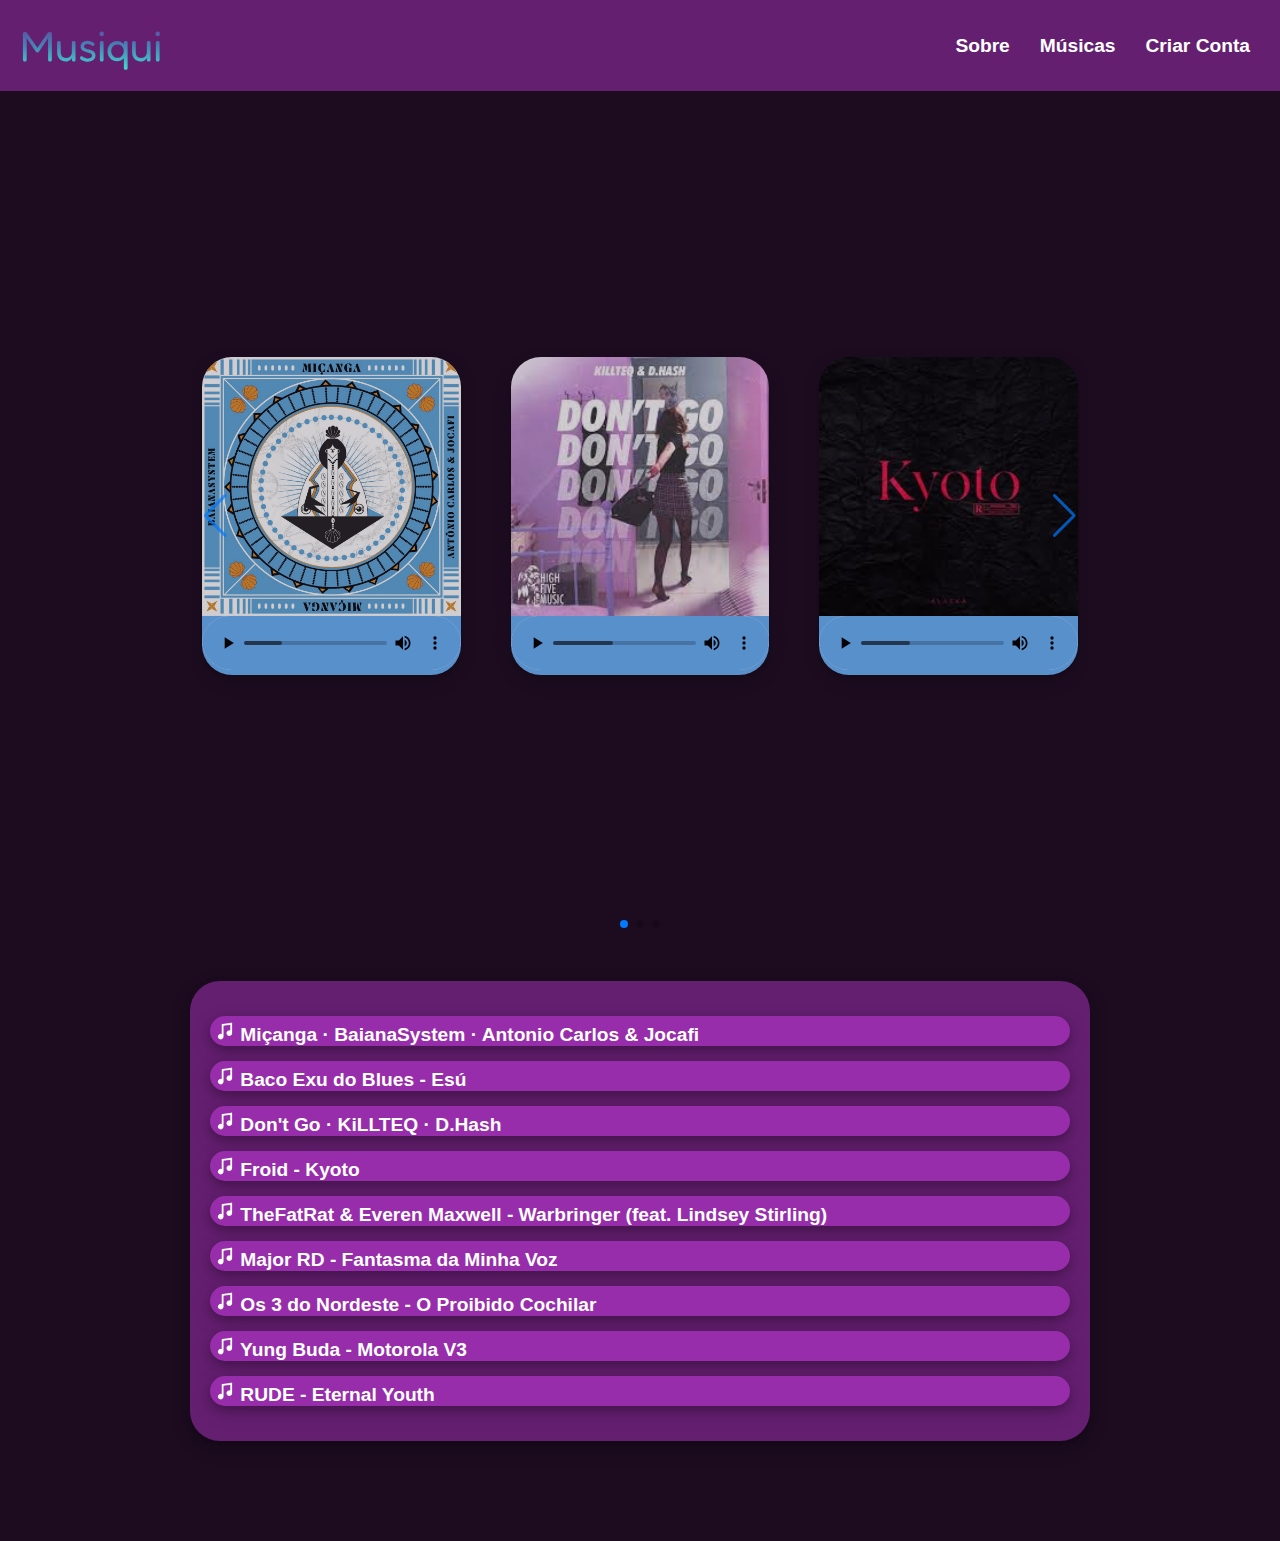
==== index.html @ 0f7632d6 "Adicionando os arquivos do site" ====
<!DOCTYPE html>
<html lang="pt-br">
<head>
    <meta charset="UTF-8">
    <meta http-equiv="X-UA-Compatible" content="IE=edge">
    <meta name="viewport" content="width=device-width, initial-scale=1.0">
    <link rel="stylesheet" href="style/style.css">
    <link rel="stylesheet" href="https://unpkg.com/swiper/swiper-bundle.min.css"/>
    <link rel="icon" type="image/png" sizes="32x32" href="/favicon-32x32.png">
    <title>Musiqui</title>
</head>
<body>
    <header>
        <a href="" class="logo">Musiqui</a>
        <nav>
            <ul>
                <li><a class="navg" href="#">Sobre</a></li>
                <li><a class="navg" href="#">Músicas</a></li>
                <li><a class="navg" href="#">Criar Conta</a></li>
            </ul>
        </nav>
    </header>
    <section>
        <div class="swiper mySwiper container">
            <div class="swiper-wrapper content">
                
                <div class="swiper-slide card">
                    <div class="card-content">
                        <div class="image">
                            <img src="image/Miçanga.jpg" alt="">
                            <div class="player">
                                <audio src="music/Miçanga · BaianaSystem · Antonio Carlos & Jocafi..mp3" controls></audio>
                            </div>
                        </div>
                    </div>
                </div>

                <div class="swiper-slide card">
                    <div class="card-content">
                        <div class="image">
                            <img src="image/dontgo.jfif" alt="">
                            <div class="player">
                                <audio src="music/Don't Go.mp3" controls></audio>
                            </div>
                        </div>
                    </div>
                </div>

                <div class="swiper-slide card">
                    <div class="card-content">
                        <div class="image">
                            <img src="image/Kyoto.jfif" alt="">
                            <div class="player">
                                <audio src="music/Froid - Kyoto.mp3" controls></audio>
                            </div>
                            
                        </div>
                    </div>
                </div>

                <div class="swiper-slide card">
                    <div class="card-content">
                        <div class="image">
                            <img src="image/Fantasma.jpg" alt="">
                            <div class="player">
                                <audio src="music/Major RD - Fantasma da Minha Voz.mp3" controls></audio>
                            </div>
                            
                        </div>
                    </div>
                </div>

                <div class="swiper-slide card">
                    <div class="card-content">
                        <div class="image">
                            <img src="image/Buda.jpg" alt="">
                            <div class="player">
                                <audio src="music/Motorola V3.mp3" controls></audio>
                            </div>
                        </div>
                    </div>
                </div>

                <div class="swiper-slide card">
                    <div class="card-content">
                        <div class="image">
                            <img src="image/Thefatrat.jpg" alt="">
                            <div class="player">
                                <audio src="music/TheFatRat & Everen Maxwell - Warbringer (feat. Lindsey Stirling).mp3" controls></audio>
                            </div>
                            
                        </div>
                    </div>
                </div>

                <div class="swiper-slide card">
                    <div class="card-content">
                        <div class="image">
                            <img src="image/proibido.jpg" alt="">
                            <div class="player">
                                <audio src="music/Os 3 do Nordeste - O Proibido Cochilar.mp3" controls></audio>
                            </div>
                            
                        </div>
                    </div>
                </div>

                <div class="swiper-slide card">
                    <div class="card-content">
                        <div class="image">
                            <img src="image/the_eternal_youth.jpg" alt="">
                            <div class="player">
                                <audio src="music/RUDE - Eternal Youth.mp3" controls></audio>
                            </div>
                            
                        </div>
                    </div>
                </div>

            </div>
        </div>

        <div class="swiper-button-next"></div>
        <div class="swiper-button-prev"></div>
        <div class="swiper-pagination"></div>
    </section>
    <main>
        <div id="playlist">
            <div class="music">
                <a class="youtube" href="https://www.youtube.com/watch?v=GSQLVTuqDxk" target="_blank">
                    <p> <img src="icons/music.png" class="icon"> Miçanga · BaianaSystem · Antonio Carlos & Jocafi</p>
                </a>
                <audio src="music/Miçanga · BaianaSystem · Antonio Carlos & Jocafi..mp3" controls></audio>
            </div>
            <div class="music">
                <a class="youtube" href="https://www.youtube.com/watch?v=opgimBI2Rqk&t=8s" target="_blank">
                    <p> <img src="icons/music.png" class="icon"> Baco Exu do Blues - Esú</p>
                </a>
                <audio src="music/Baco Exu do Blues - Esú.mp3" controls></audio>
            </div>
            <div class="music">
                <a class="youtube" href="https://www.youtube.com/watch?v=qqzT4gUTlic" target="_blank">
                    <p> <img src="icons/music.png" class="icon"> Don't Go · KiLLTEQ · D.Hash</p>
                </a>
                <audio src="music/Don't Go.mp3" controls></audio>
            </div>
            <div class="music">
                <a class="youtube" href="https://www.youtube.com/watch?v=JWzgxmFDY9k" target="_blank">
                    <p> <img src="icons/music.png" class="icon"> Froid - Kyoto</p>
                </a>
                <audio src="music/Froid - Kyoto.mp3" controls></audio>
            </div>
            <div class="music">
                <a class="youtube" href="https://www.youtube.com/watch?v=qvH70pJFKps" target="_blank">
                    <p> <img src="icons/music.png" class="icon"> TheFatRat & Everen Maxwell - Warbringer (feat. Lindsey Stirling)</p>
                </a>
                <audio src="music/TheFatRat & Everen Maxwell - Warbringer (feat. Lindsey Stirling).mp3" controls></audio>
            </div>
            <div class="music">
                <a class="youtube" href="https://www.youtube.com/watch?v=qNSg5je8FRA" target="_blank">
                    <p> <img src="icons/music.png" class="icon"> Major RD - Fantasma da Minha Voz</p>
                </a>
                <audio src="music/Major RD - Fantasma da Minha Voz.mp3" controls></audio>
            </div>
            <div class="music">
                <a class="youtube" href="https://www.youtube.com/watch?v=NQ_DTZ9Vxng" target="_blank">
                    <p> <img src="icons/music.png" class="icon"> Os 3 do Nordeste - O Proibido Cochilar</p>
                </a>
                <audio src="music/Os 3 do Nordeste - O Proibido Cochilar.mp3" controls></audio>
            </div>
            <div class="music">
                <a class="youtube" href="https://www.youtube.com/watch?v=iYcohMSWCVU" target="_blank">
                    <p> <img src="icons/music.png" class="icon"> Yung Buda - Motorola V3</p>
                </a>
                <audio src="music/Motorola V3.mp3" controls></audio>
            </div>
            <div class="music">
                <a class="youtube" href="" target="_blank" >
                    <p> <img src="icons/music.png" class="icon"> RUDE - Eternal Youth</p>
                </a>
                <audio src="music/RUDE - Eternal Youth.mp3" controls></audio>
            </div>
            
        </div>
    </main>
    
    <script src="https://unpkg.com/swiper/swiper-bundle.min.js"></script>
    <script>
        var swiper = new Swiper(" .mySwiper",{
        slidesPerView: 3,
        spaceBetween: 30,
        slidesPerGroup: 3,
        loop: true,
        loopFillGroupWithBlank: true,
        pagination: {
            el: ".swiper-pagination",
            clickable: true,
        },
        navigation:{
            nextEl: ".swiper-button-next",
            prevEl: ".swiper-button-prev"
        }
    })

        
    </script>
</body>
</html>
---- style/style.css ----
@import url('https://fonts.googleapis.com/css2?family=Fredoka+One&display=swap');

:root{
    --color1: #68b2f8 ;
    --color2: #506ee5 ;
    --color3: #7037cd ;
    --color4: #651f71 ;
    --color5: #1d0c20 ;
}

*{
    padding: 0px;
    margin: 0px;
    box-sizing: border-box;
}

*{
    padding: 0px;
    margin: 0px;
    box-sizing: border-box;
}

body, ul, li, p{
    list-style: none;
    font-family: Arial, Helvetica, sans-serif;
    font-size: 1.2rem;
}

header{
    background-color: #651f71;
    display: flex;
    flex-wrap: wrap;
    justify-content: space-between;
    align-items: center;
    padding: 20px;
}

.navg{
    text-decoration: none;
    color: white;
    padding: 10px;
    transition: all 0.7s;
    font-weight: bold;
}

.navg:hover{
    background-image: linear-gradient(to bottom, white, turquoise, steelblue); 
    color: white;
    background-clip: text;
    -webkit-background-clip: text;
    -webkit-text-fill-color: transparent;
    font-weight: bold;
}

.logo{
    background-image: linear-gradient(to bottom, rebeccapurple, steelblue, turquoise);
    color: black;
    background-clip: text;
    -webkit-background-clip: text;
    -webkit-text-fill-color: transparent;
    font-size: 2.2em;
    text-decoration: none;
    font-family: 'Fredoka One';
}

.logo:hover{
    background-image: linear-gradient(to bottom, white, turquoise, steelblue);
    color: black;
    background-clip: text;
    -webkit-background-clip: text;
    -webkit-text-fill-color: transparent;
    font-size: 2.2em;
    text-decoration: none;
    font-family: 'Fredoka One';
}

ul{
    display: flex;
}

ul li{
    margin-left: 10px;
}

ul li a{
    display: block;
    padding: 10px;
    
}

body{background-color: var(--color5);}

section{
    margin: auto;
    position: relative;
    height: 850px;
    width: 70%;
    display: flex;
    align-items: center;
}

.swiper{
    width: 1300px;
}

.card{
    position: relative;
    border-radius: 20px;
    margin: 20px 0;
}

section .card .image{
    height: 100%;
    width: 100%;
    cursor: pointer;
    padding: 10px;
    
}

section .card .image img{
    height: 100%;
    width: 100%;
    border-radius:  30px 30px 0 0;
    opacity: 100%;
    box-shadow: 0 4px 8px 0 rgba(0, 0, 0, 0.2),  0 6px 20px 0 rgba(0, 0, 0, 0.19);

}

section .card .image{
    opacity: 80%;
    transition: all 0.4s;
}

section .card .image:hover{
    transform: scale(1.07);
    opacity: 100%;
    transition: all 0.4s;
}

.swiper-pagination{
    position: absolute;
}

.swiper-button-next, .swiper-button-prev{
    opacity: 0.7;
    color: red;
    transition: all 0.3s ease;
}

.swiper-button-next:hover, .swiper-button-prev:hover{
    transform: scale(1.07);
    opacity: 1;
    color: white;
}

.player{
    margin-top: -5px;
    box-shadow: 0 4px 8px 0 rgba(0, 0, 0, 0.2),  0 6px 20px 0 rgba(0, 0, 0, 0.19);
    border-radius:  0 0 30px 30px;
    background-color: var(--color1);
}

.player > audio{
    border-radius:  0 0 30px 30px;
    background-color: var(--color1);
    padding: 0px;
}

main > #playlist{
    width: 900px;
    margin: 40px auto 100px auto;
    background-color: var(--color4);
    box-shadow: 0 4px 8px 0 rgba(0, 0, 0, 0.2),  0 6px 20px 0 rgba(0, 0, 0, 0.19);
    border-radius: 30px;
    padding: 20px;
    
    
}

.icon{
    display: inline-block;
    width: 20px;
    margin: 0px auto 0px auto;
}

.youtube{
    text-decoration: none;
    color: white;
    font-weight: bold;
    padding-bottom: 5px ;
    transition-property: color;
    transition-duration: 0.5s;
}

.youtube:hover{
    color: #68b2f8;
}

main > #playlist > .music > audio::-webkit-media-controls-panel{
    background-color: #972daa;
}

main > #playlist > .music{
    background-color: #972daa;
    margin:  15px 0 15px 0;
    border-radius: 20px;
    box-shadow: 0 4px 8px 0 rgba(0, 0, 0, 0.2),  0 6px 20px 0 rgba(0, 0, 0, 0.19);
    height: 30px;
    transition: height 0.5s;
    padding: 5px;
    
}

main > #playlist > .music > p{
    font-family: Arial, Helvetica, sans-serif;
    font-weight: bold;

}

main > #playlist > .music > audio{
    padding: 5px 5px 5px 5px;
    height: 30px;
    display: none;
}

main > #playlist > .music:hover{
    display: block;
    height: 70px;
    
}

main > #playlist > .music:hover audio{
    display: block;
    
}


audio{
   width: 100%;
}

audio::-webkit-media-controls-panel{
    background-color: var(--color1);
}

audio::-webkit-media-controls-timeline{
    width: 70px;
    padding: 0px;
}

audio::-webkit-media-controls-toggle-closed-captions-button{
    display: none;
}

audio::-webkit-media-controls-time-remaining-display{
    display: none;
}

audio::-webkit-media-controls-current-time-display{
    display: none;
}
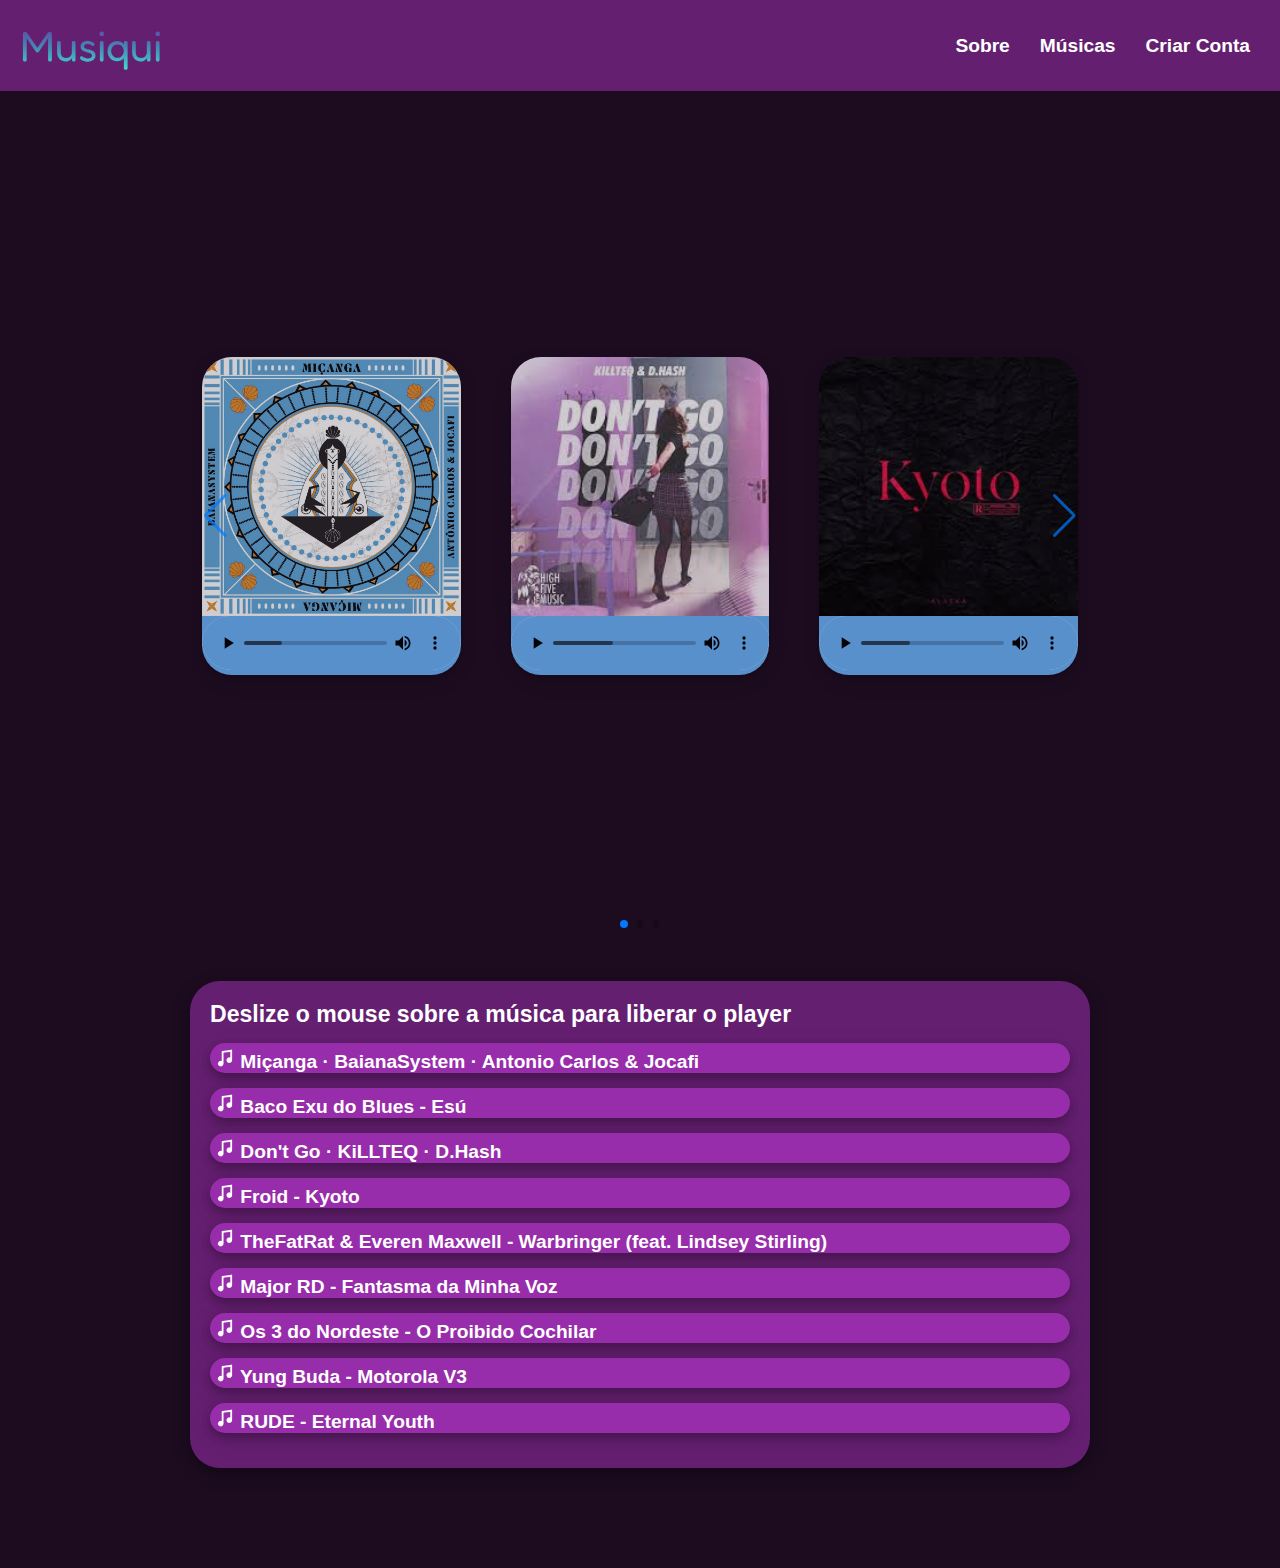
==== commit 98aa5774: "retoques finais" ====
--- a/index.html
+++ b/index.html
@@ -6,7 +6,7 @@
     <meta name="viewport" content="width=device-width, initial-scale=1.0">
     <link rel="stylesheet" href="style/style.css">
     <link rel="stylesheet" href="https://unpkg.com/swiper/swiper-bundle.min.css"/>
-    <link rel="icon" type="image/png" sizes="32x32" href="/favicon-32x32.png">
+    <link rel="icon" type="image/png" sizes="32x32" href="icons/favicon-32x32.png">
     <title>Musiqui</title>
 </head>
 <body>
@@ -126,6 +126,7 @@
     </section>
     <main>
         <div id="playlist">
+            <h1>Deslize o mouse sobre a música para liberar o player</h1>
             <div class="music">
                 <a class="youtube" href="https://www.youtube.com/watch?v=GSQLVTuqDxk" target="_blank">
                     <p> <img src="icons/music.png" class="icon"> Miçanga · BaianaSystem · Antonio Carlos & Jocafi</p>
--- a/style/style.css
+++ b/style/style.css
@@ -177,6 +177,11 @@
     
 }
 
+main > #playlist > h1{
+    font-size: 1.2em;
+    color: white;
+}
+
 .icon{
     display: inline-block;
     width: 20px;
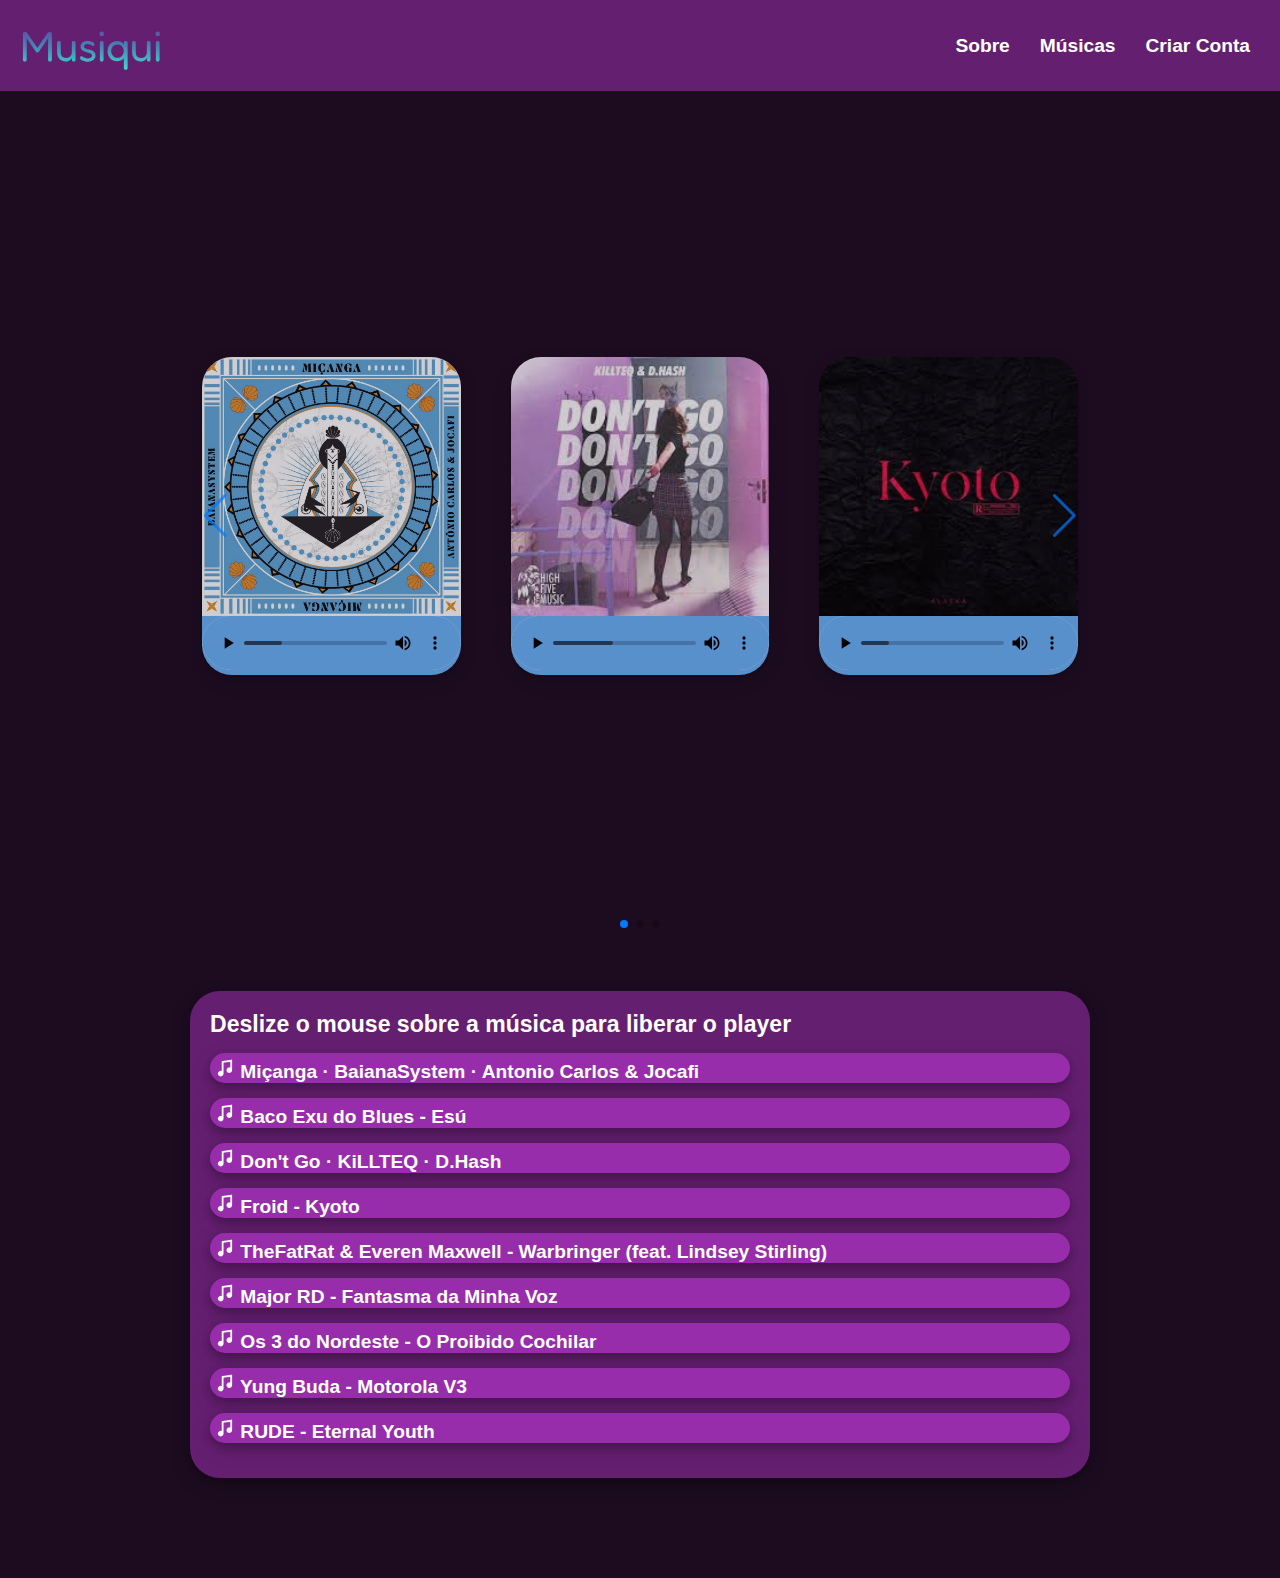
==== commit 00fefc59: "Adição da letra" ====
--- a/index.html
+++ b/index.html
@@ -132,54 +132,63 @@
                     <p> <img src="icons/music.png" class="icon"> Miçanga · BaianaSystem · Antonio Carlos & Jocafi</p>
                 </a>
                 <audio src="music/Miçanga · BaianaSystem · Antonio Carlos & Jocafi..mp3" controls></audio>
+                <a href="letra.html" class="sLetra">+Veja a Letra</a>
             </div>
             <div class="music">
                 <a class="youtube" href="https://www.youtube.com/watch?v=opgimBI2Rqk&t=8s" target="_blank">
                     <p> <img src="icons/music.png" class="icon"> Baco Exu do Blues - Esú</p>
                 </a>
                 <audio src="music/Baco Exu do Blues - Esú.mp3" controls></audio>
+                <a href="#" class="sLetra">+Veja a Letra</a>
             </div>
             <div class="music">
                 <a class="youtube" href="https://www.youtube.com/watch?v=qqzT4gUTlic" target="_blank">
                     <p> <img src="icons/music.png" class="icon"> Don't Go · KiLLTEQ · D.Hash</p>
                 </a>
                 <audio src="music/Don't Go.mp3" controls></audio>
+                <a href="#" class="sLetra">+Veja a Letra</a>
             </div>
             <div class="music">
                 <a class="youtube" href="https://www.youtube.com/watch?v=JWzgxmFDY9k" target="_blank">
                     <p> <img src="icons/music.png" class="icon"> Froid - Kyoto</p>
                 </a>
                 <audio src="music/Froid - Kyoto.mp3" controls></audio>
+                <a href="#" class="sLetra">+Veja a Letra</a>
             </div>
             <div class="music">
                 <a class="youtube" href="https://www.youtube.com/watch?v=qvH70pJFKps" target="_blank">
                     <p> <img src="icons/music.png" class="icon"> TheFatRat & Everen Maxwell - Warbringer (feat. Lindsey Stirling)</p>
                 </a>
                 <audio src="music/TheFatRat & Everen Maxwell - Warbringer (feat. Lindsey Stirling).mp3" controls></audio>
+                <a href="#" class="sLetra">+Veja a Letra</a>
             </div>
             <div class="music">
                 <a class="youtube" href="https://www.youtube.com/watch?v=qNSg5je8FRA" target="_blank">
                     <p> <img src="icons/music.png" class="icon"> Major RD - Fantasma da Minha Voz</p>
                 </a>
                 <audio src="music/Major RD - Fantasma da Minha Voz.mp3" controls></audio>
+                <a href="#" class="sLetra">+Veja a Letra</a>
             </div>
             <div class="music">
                 <a class="youtube" href="https://www.youtube.com/watch?v=NQ_DTZ9Vxng" target="_blank">
                     <p> <img src="icons/music.png" class="icon"> Os 3 do Nordeste - O Proibido Cochilar</p>
                 </a>
                 <audio src="music/Os 3 do Nordeste - O Proibido Cochilar.mp3" controls></audio>
+                <a href="#" class="sLetra">+Veja a Letra</a>
             </div>
             <div class="music">
                 <a class="youtube" href="https://www.youtube.com/watch?v=iYcohMSWCVU" target="_blank">
                     <p> <img src="icons/music.png" class="icon"> Yung Buda - Motorola V3</p>
                 </a>
                 <audio src="music/Motorola V3.mp3" controls></audio>
+                <a href="#" class="sLetra">+Veja a Letra</a>
             </div>
             <div class="music">
                 <a class="youtube" href="" target="_blank" >
                     <p> <img src="icons/music.png" class="icon"> RUDE - Eternal Youth</p>
                 </a>
                 <audio src="music/RUDE - Eternal Youth.mp3" controls></audio>
+                <a href="#" class="sLetra">+Veja a Letra</a>
             </div>
             
         </div>
--- a/style/style.css
+++ b/style/style.css
@@ -177,6 +177,19 @@
     
 }
 
+main > #playlist > .music > .sLetra{
+    text-decoration: none;
+    color: white;
+    display: none;
+    margin-left: 10px;
+    transition-property: color;
+    transition-duration: 0.5s;
+}
+
+main > #playlist > .music > .sLetra:hover{
+    color: #68b2f8;
+}
+
 main > #playlist > h1{
     font-size: 1.2em;
     color: white;
@@ -228,17 +241,94 @@
     display: none;
 }
 
+main{
+    margin-top: 50px;
+}
+
 main > #playlist > .music:hover{
     display: block;
-    height: 70px;
+    height: 90px;
     
 }
 
 main > #playlist > .music:hover audio{
     display: block;
-    
-}
-
+}
+
+main > #playlist > .music:hover .sLetra{
+    display: block;
+}
+
+main > .playerLetra > img{
+    width: 200px;
+    display: inline-block;
+    border-radius: 30px;
+}
+
+
+main > .playerLetra > .dados{
+    display: inline-block;
+    color: white;
+    
+}
+
+main > .playerLetra > .dados > ul{
+    display: block;
+    position: absolute;
+    top: 247px;
+    margin-left: 15px;
+}
+
+main > .playerLetra > audio{
+    height: 30px;
+    
+
+}
+
+main > .playerLetra > audio::-webkit-media-controls-current-time-display{
+    display: block;
+    
+}
+
+main > .playerLetra > audio::-webkit-media-controls-time-remaining-display{
+    display: block;
+    padding-right: 10px;
+    
+}
+
+main > .playerLetra{
+    width: 700px;
+    margin: auto;
+    background-color: var(--color4);
+    padding: 15px;
+    border-radius: 30px;
+    box-shadow: 0 4px 8px 0 rgba(0, 0, 0, 0.2),  0 6px 20px 0 rgba(0, 0, 0, 0.19);
+
+}
+
+
+
+main > .letraBox > .letra > p{
+    font-size: 16px;
+    color: black;
+    margin: 15px;
+    font-weight: 600;
+}
+
+main > .letraBox > .letra {
+    background-color: white;
+    padding: 10px;
+    border-radius: 30px;
+}
+
+main > .letraBox {
+    width: 700px;
+    background-color: var(--color4);
+    margin: 25px auto 70px auto;
+    padding: 20px;
+    border-radius: 30px;
+    box-shadow: 0 4px 8px 0 rgba(0, 0, 0, 0.2),  0 6px 20px 0 rgba(0, 0, 0, 0.19);
+}
 
 audio{
    width: 100%;
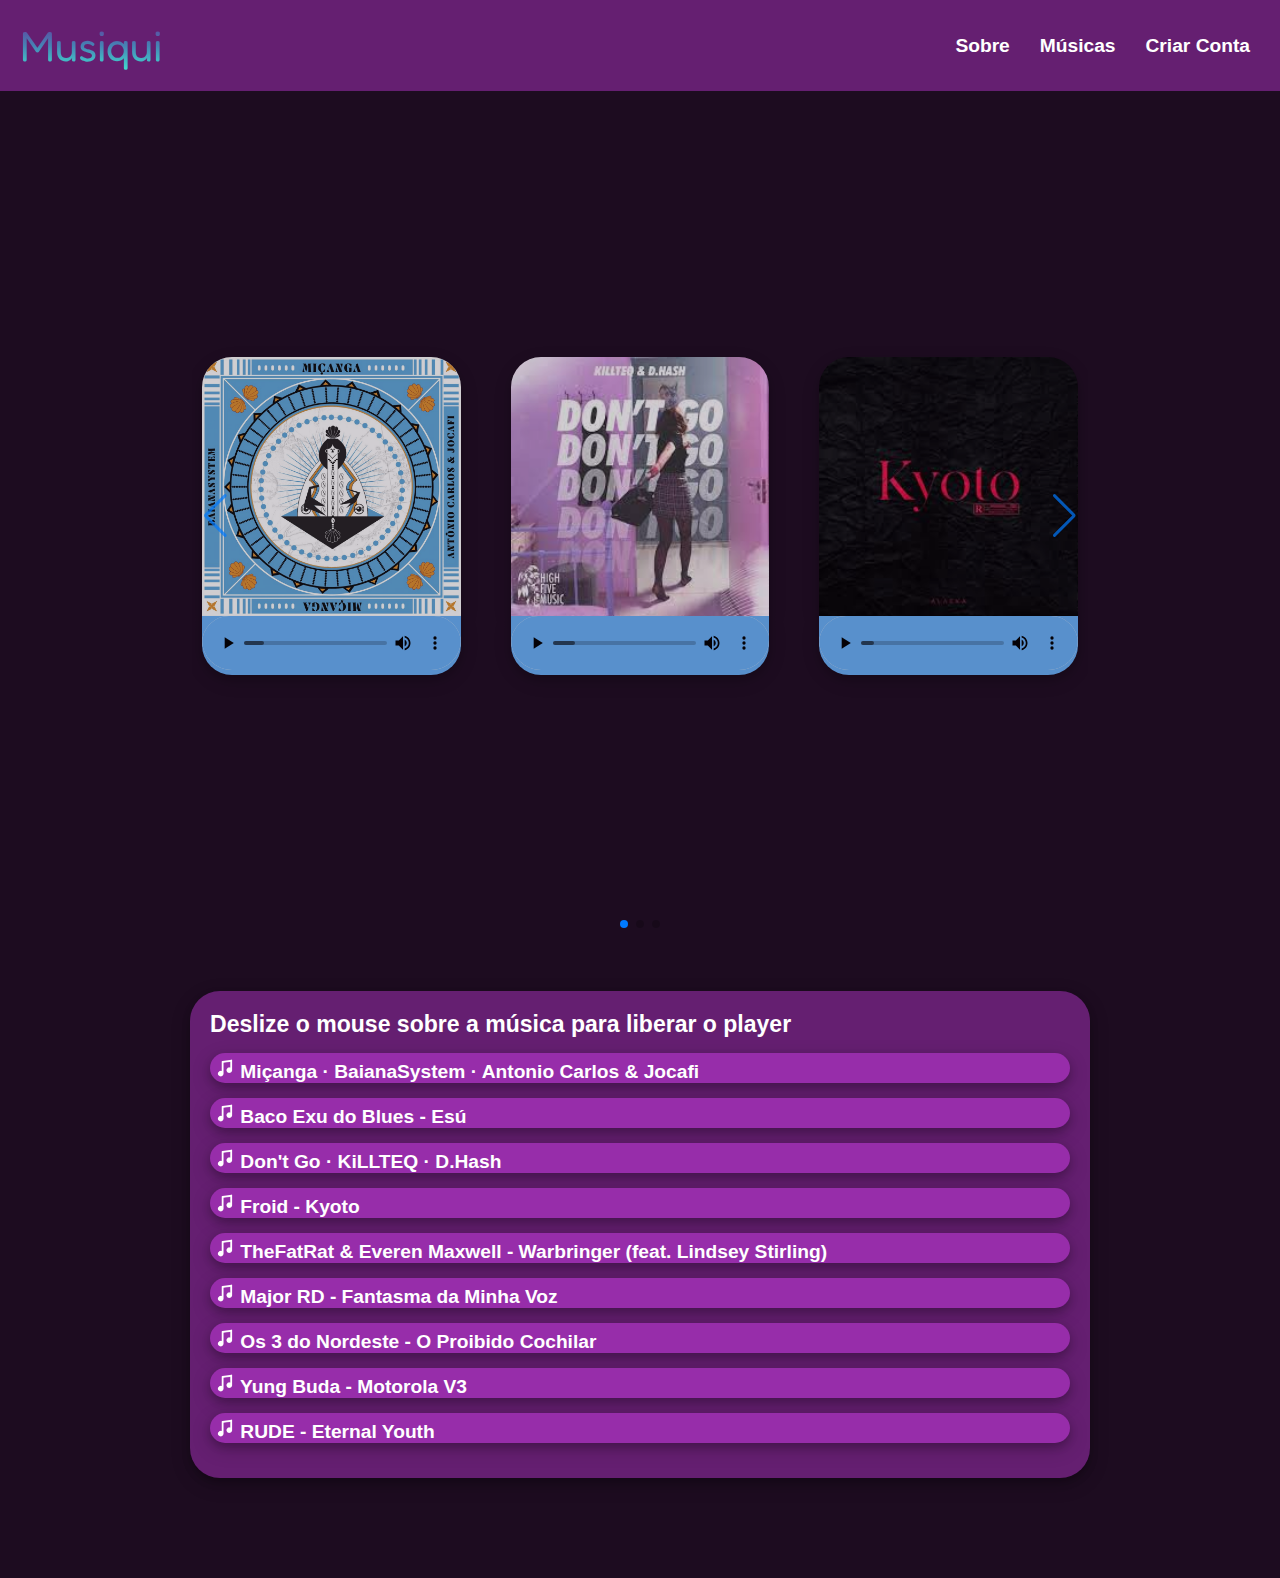
==== commit 39f7bad5: "Arrumando o git pages" ====
--- a/index.html
+++ b/index.html
@@ -4,7 +4,7 @@
     <meta charset="UTF-8">
     <meta http-equiv="X-UA-Compatible" content="IE=edge">
     <meta name="viewport" content="width=device-width, initial-scale=1.0">
-    <link rel="stylesheet" href="style/style.css">
+    <link rel="stylesheet" href="style.css">
     <link rel="stylesheet" href="https://unpkg.com/swiper/swiper-bundle.min.css"/>
     <link rel="icon" type="image/png" sizes="32x32" href="icons/favicon-32x32.png">
     <title>Musiqui</title>
--- a/style.css
+++ b/style.css
@@ -0,0 +1,356 @@
+@import url('https://fonts.googleapis.com/css2?family=Fredoka+One&display=swap');
+
+:root{
+    --color1: #68b2f8 ;
+    --color2: #506ee5 ;
+    --color3: #7037cd ;
+    --color4: #651f71 ;
+    --color5: #1d0c20 ;
+}
+
+*{
+    padding: 0px;
+    margin: 0px;
+    box-sizing: border-box;
+}
+
+*{
+    padding: 0px;
+    margin: 0px;
+    box-sizing: border-box;
+}
+
+body, ul, li, p{
+    list-style: none;
+    font-family: Arial, Helvetica, sans-serif;
+    font-size: 1.2rem;
+}
+
+header{
+    background-color: #651f71;
+    display: flex;
+    flex-wrap: wrap;
+    justify-content: space-between;
+    align-items: center;
+    padding: 20px;
+}
+
+.navg{
+    text-decoration: none;
+    color: white;
+    padding: 10px;
+    transition: all 0.7s;
+    font-weight: bold;
+}
+
+.navg:hover{
+    background-image: linear-gradient(to bottom, white, turquoise, steelblue); 
+    color: white;
+    background-clip: text;
+    -webkit-background-clip: text;
+    -webkit-text-fill-color: transparent;
+    font-weight: bold;
+}
+
+.logo{
+    background-image: linear-gradient(to bottom, rebeccapurple, steelblue, turquoise);
+    color: black;
+    background-clip: text;
+    -webkit-background-clip: text;
+    -webkit-text-fill-color: transparent;
+    font-size: 2.2em;
+    text-decoration: none;
+    font-family: 'Fredoka One';
+}
+
+.logo:hover{
+    background-image: linear-gradient(to bottom, white, turquoise, steelblue);
+    color: black;
+    background-clip: text;
+    -webkit-background-clip: text;
+    -webkit-text-fill-color: transparent;
+    font-size: 2.2em;
+    text-decoration: none;
+    font-family: 'Fredoka One';
+}
+
+ul{
+    display: flex;
+}
+
+ul li{
+    margin-left: 10px;
+}
+
+ul li a{
+    display: block;
+    padding: 10px;
+    
+}
+
+body{background-color: var(--color5);}
+
+section{
+    margin: auto;
+    position: relative;
+    height: 850px;
+    width: 70%;
+    display: flex;
+    align-items: center;
+}
+
+.swiper{
+    width: 1300px;
+}
+
+.card{
+    position: relative;
+    border-radius: 20px;
+    margin: 20px 0;
+}
+
+section .card .image{
+    height: 100%;
+    width: 100%;
+    cursor: pointer;
+    padding: 10px;
+    
+}
+
+section .card .image img{
+    height: 100%;
+    width: 100%;
+    border-radius:  30px 30px 0 0;
+    opacity: 100%;
+    box-shadow: 0 4px 8px 0 rgba(0, 0, 0, 0.2),  0 6px 20px 0 rgba(0, 0, 0, 0.19);
+
+}
+
+section .card .image{
+    opacity: 80%;
+    transition: all 0.4s;
+}
+
+section .card .image:hover{
+    transform: scale(1.07);
+    opacity: 100%;
+    transition: all 0.4s;
+}
+
+.swiper-pagination{
+    position: absolute;
+}
+
+.swiper-button-next, .swiper-button-prev{
+    opacity: 0.7;
+    color: red;
+    transition: all 0.3s ease;
+}
+
+.swiper-button-next:hover, .swiper-button-prev:hover{
+    transform: scale(1.07);
+    opacity: 1;
+    color: white;
+}
+
+.player{
+    margin-top: -5px;
+    box-shadow: 0 4px 8px 0 rgba(0, 0, 0, 0.2),  0 6px 20px 0 rgba(0, 0, 0, 0.19);
+    border-radius:  0 0 30px 30px;
+    background-color: var(--color1);
+}
+
+.player > audio{
+    border-radius:  0 0 30px 30px;
+    background-color: var(--color1);
+    padding: 0px;
+}
+
+main > #playlist{
+    width: 900px;
+    margin: 40px auto 100px auto;
+    background-color: var(--color4);
+    box-shadow: 0 4px 8px 0 rgba(0, 0, 0, 0.2),  0 6px 20px 0 rgba(0, 0, 0, 0.19);
+    border-radius: 30px;
+    padding: 20px;
+    
+    
+}
+
+main > #playlist > .music > .sLetra{
+    text-decoration: none;
+    color: white;
+    display: none;
+    margin-left: 10px;
+    transition-property: color;
+    transition-duration: 0.5s;
+}
+
+main > #playlist > .music > .sLetra:hover{
+    color: #68b2f8;
+}
+
+main > #playlist > h1{
+    font-size: 1.2em;
+    color: white;
+}
+
+.icon{
+    display: inline-block;
+    width: 20px;
+    margin: 0px auto 0px auto;
+}
+
+.youtube{
+    text-decoration: none;
+    color: white;
+    font-weight: bold;
+    padding-bottom: 5px ;
+    transition-property: color;
+    transition-duration: 0.5s;
+}
+
+.youtube:hover{
+    color: #68b2f8;
+}
+
+main > #playlist > .music > audio::-webkit-media-controls-panel{
+    background-color: #972daa;
+}
+
+main > #playlist > .music{
+    background-color: #972daa;
+    margin:  15px 0 15px 0;
+    border-radius: 20px;
+    box-shadow: 0 4px 8px 0 rgba(0, 0, 0, 0.2),  0 6px 20px 0 rgba(0, 0, 0, 0.19);
+    height: 30px;
+    transition: height 0.5s;
+    padding: 5px;
+    
+}
+
+main > #playlist > .music > p{
+    font-family: Arial, Helvetica, sans-serif;
+    font-weight: bold;
+
+}
+
+main > #playlist > .music > audio{
+    padding: 5px 5px 5px 5px;
+    height: 30px;
+    display: none;
+}
+
+main{
+    margin-top: 50px;
+}
+
+main > #playlist > .music:hover{
+    display: block;
+    height: 90px;
+    
+}
+
+main > #playlist > .music:hover audio{
+    display: block;
+}
+
+main > #playlist > .music:hover .sLetra{
+    display: block;
+}
+
+main > .playerLetra > img{
+    width: 200px;
+    display: inline-block;
+    border-radius: 30px;
+}
+
+
+main > .playerLetra > .dados{
+    display: inline-block;
+    color: white;
+    
+}
+
+main > .playerLetra > .dados > ul{
+    display: block;
+    position: absolute;
+    top: 247px;
+    margin-left: 15px;
+}
+
+main > .playerLetra > audio{
+    height: 30px;
+    
+
+}
+
+main > .playerLetra > audio::-webkit-media-controls-current-time-display{
+    display: block;
+    
+}
+
+main > .playerLetra > audio::-webkit-media-controls-time-remaining-display{
+    display: block;
+    padding-right: 10px;
+    
+}
+
+main > .playerLetra{
+    width: 700px;
+    margin: auto;
+    background-color: var(--color4);
+    padding: 15px;
+    border-radius: 30px;
+    box-shadow: 0 4px 8px 0 rgba(0, 0, 0, 0.2),  0 6px 20px 0 rgba(0, 0, 0, 0.19);
+
+}
+
+
+
+main > .letraBox > .letra > p{
+    font-size: 16px;
+    color: black;
+    margin: 15px;
+    font-weight: 600;
+}
+
+main > .letraBox > .letra {
+    background-color: white;
+    padding: 10px;
+    border-radius: 30px;
+}
+
+main > .letraBox {
+    width: 700px;
+    background-color: var(--color4);
+    margin: 25px auto 70px auto;
+    padding: 20px;
+    border-radius: 30px;
+    box-shadow: 0 4px 8px 0 rgba(0, 0, 0, 0.2),  0 6px 20px 0 rgba(0, 0, 0, 0.19);
+}
+
+audio{
+   width: 100%;
+}
+
+audio::-webkit-media-controls-panel{
+    background-color: var(--color1);
+}
+
+audio::-webkit-media-controls-timeline{
+    width: 70px;
+    padding: 0px;
+}
+
+audio::-webkit-media-controls-toggle-closed-captions-button{
+    display: none;
+}
+
+audio::-webkit-media-controls-time-remaining-display{
+    display: none;
+}
+
+audio::-webkit-media-controls-current-time-display{
+    display: none;
+}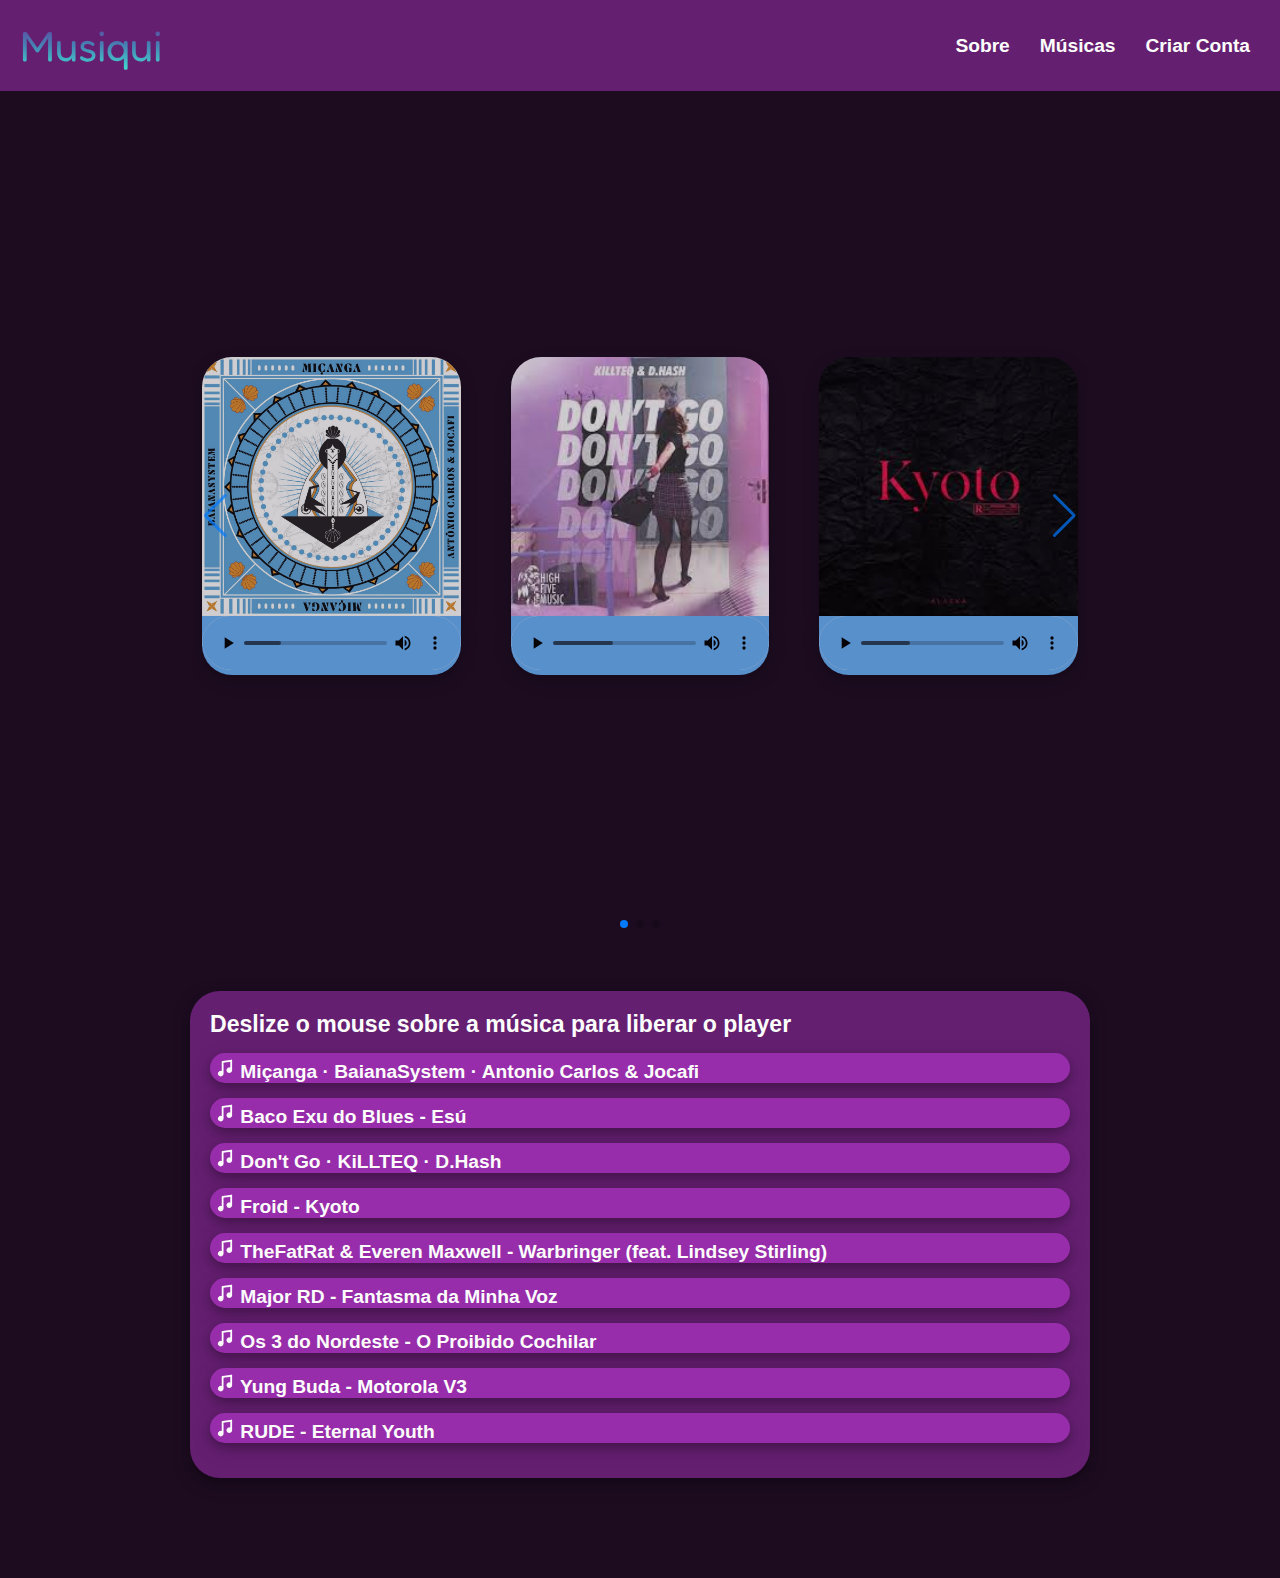
==== commit 17c706b6: "Arrumando o git pages" ====
--- a/index.html
+++ b/index.html
@@ -6,7 +6,7 @@
     <meta name="viewport" content="width=device-width, initial-scale=1.0">
     <link rel="stylesheet" href="style.css">
     <link rel="stylesheet" href="https://unpkg.com/swiper/swiper-bundle.min.css"/>
-    <link rel="icon" type="image/png" sizes="32x32" href="icons/favicon-32x32.png">
+    <link rel="icon" type="image/png" sizes="32x32" href="favicon-32x32.png">
     <title>Musiqui</title>
 </head>
 <body>
